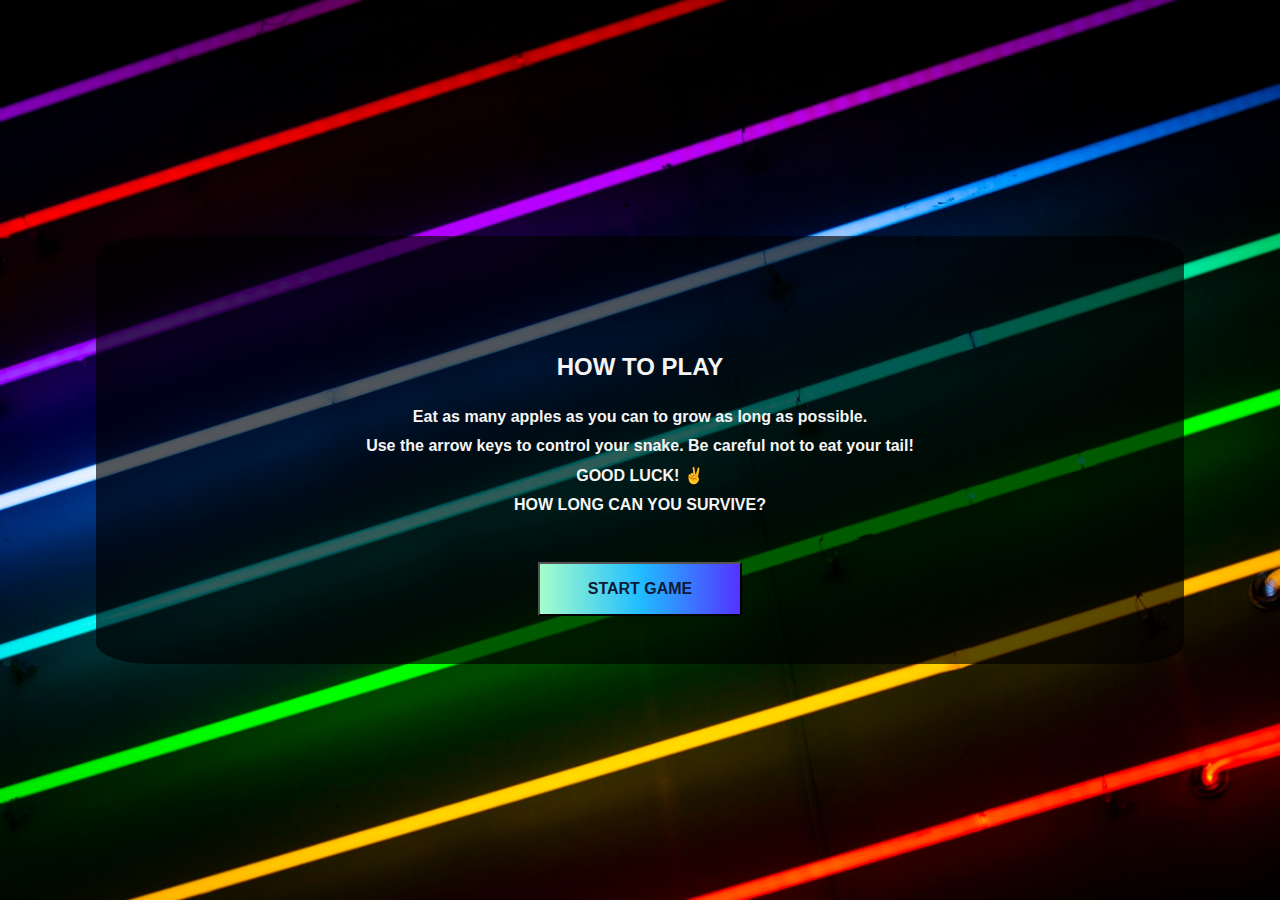
==== index.html @ dbfc1203 "pagina inicial configurada" ====
<!DOCTYPE html>
<html lang="en">
<head>
    <meta charset="UTF-8">
    <meta http-equiv="X-UA-Compatible" content="IE=edge">
    <meta name="viewport" content="width=device-width, initial-scale=1.0">
    <link rel="stylesheet" href="style.css">
    <title>Snake Game</title>
</head>
<body>
   <img src="fundo1.jpeg" alt="">
    <div class="header">
        <div class="text-block"><h1>SNAKE GAME</h1></div>
        <h2>How to Play</h2>
        <p class="p1">Eat as many apples as you can to grow as long as possible. </p> 
        <p class="p2">Use the arrow keys to control your snake. Be careful not to eat your tail! </p> 
        <P>GOOD LUCK! ✌</P>
        <p class="p3">How long can you survive?</p> 
        <button>START GAME</button>
    </div>
</body>
</html>
---- style.css ----
*{
    margin: 0;
    padding: 0;
    box-sizing: border-box;
    overflow: hidden;
}
body{
    position: absolute;
    width: 100vw;
    height: 100vh;
    color: whitesmoke;
    justify-content: center;
    display: flex;
    align-items: center;
   
}
img{
    animation: zoom 20s;
    opacity: 50;
    width: 100%;
    position: absolute;
    height: 100%;
}
.header{
    width: 85%;
    background-color: rgba(0, 0, 0, 0.644);
    text-align: center;
    position: absolute;
    font-family: 'Lucida Sans', 'Lucida Sans Regular', 'Lucida Grande', 'Lucida Sans Unicode', Geneva, Verdana, sans-serif;
    border-radius: 5%;

}
h1{
    padding: 2rem;
    background-color: rgba(0, 0, 0, 0.74);
    color: blue;
    font-size: 2rem; 
    opacity: 0;
    animation: chegandoescrita 0s 1.3s both ;
}
.text-block{
    position: relative;
    overflow: hidden;
}
.text-block:after{
    content: "";
    position: absolute;
    top: 0;
    left: 0;
    width: 100%;
    height: 100%;
    background-color:rgb(250, 248, 248);
    transform: translateX(-100%);
    animation: iniciando 0.5s 0.6s both, passando .5s 1.1s both;
}
h2{
    padding: 1rem;
    text-transform: uppercase;
}
p{
    margin-top: 0.7rem;
    font-weight: bold;
}
.p3{
    text-transform: uppercase;
    
}
button{
    padding: 1rem 3rem;
    margin-top: 3rem;
    text-transform: uppercase;
    margin-bottom: 3rem;
    color: rgb(14, 25, 56);
    font-size: 1rem;
    font-weight: bold;
    background: #5433FF;  /* fallback for old browsers */
    background: -webkit-linear-gradient(to right, #A5FECB, #20BDFF, #5433FF);  /* Chrome 10-25, Safari 5.1-6 */
    background: linear-gradient(to right, #A5FECB, #20BDFF, #5433FF); /* W3C, IE 10+/ Edge, Firefox 16+, Chrome 26+, Opera 12+, Safari 7+ */
    ;
   
}
/*-------------------------EFEITO IMAGEM DE FUNDO------------------------*/
@keyframes zoom{
    0%{
        transform: scale(1.5);
    }
    100%{
        transform: scale(1);
    }
}
@keyframes chegandoescrita{
    from{
        opacity: 0;
    }
    to{
        opacity: 1;
    }
}
@keyframes passando{
    from{
        transform: translateX(0);
    }
    to{
        transform: translateX(100%);
    }
}
@keyframes iniciando{
    from{
        width: 0%;
    }
    to{
        width: 100%;
    }
}
/*----------------------------------------------------------------------*/
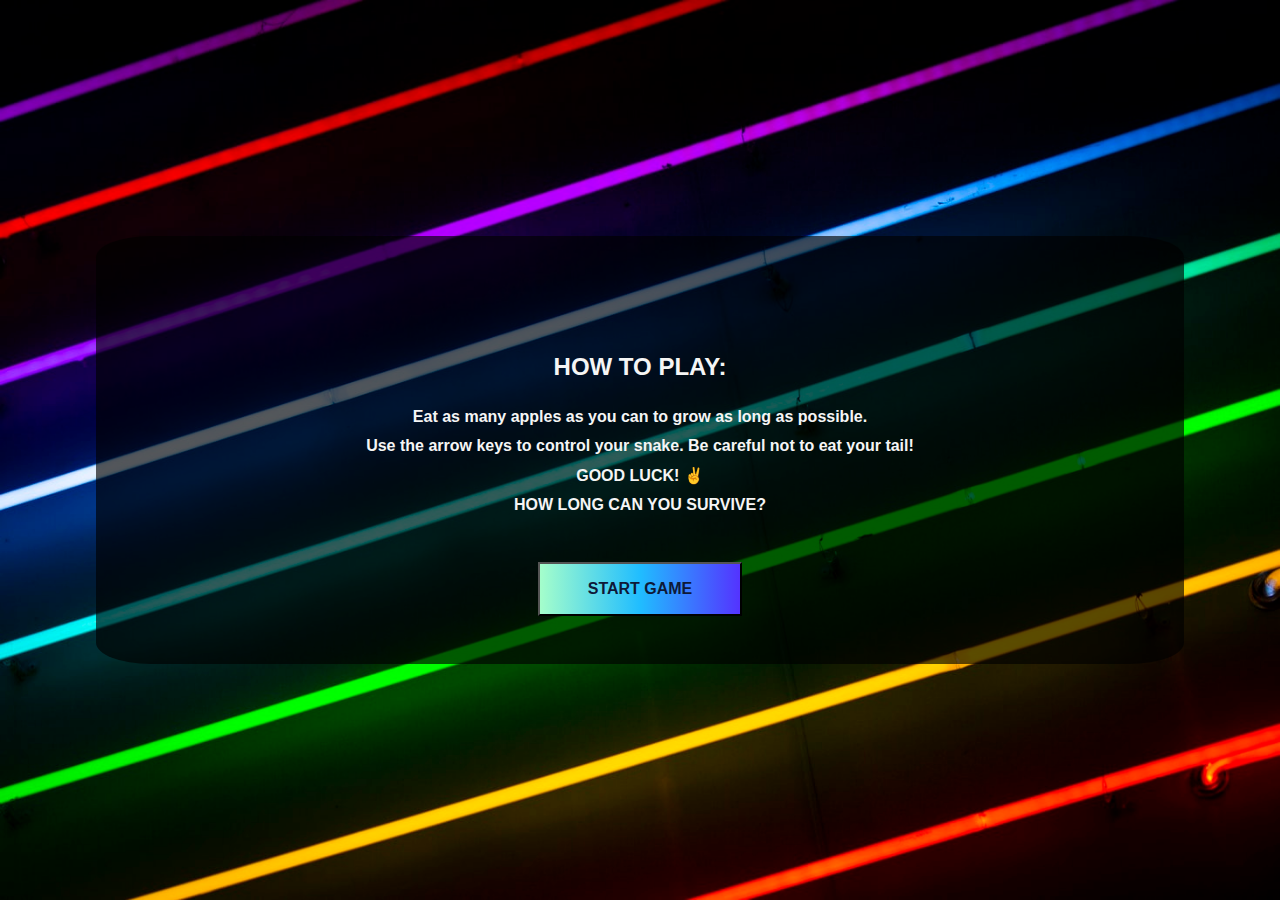
==== commit fdeb868b: "configurando jogo" ====
--- a/index.html
+++ b/index.html
@@ -7,11 +7,11 @@
     <link rel="stylesheet" href="style.css">
     <title>Snake Game</title>
 </head>
-<body>
-   <img src="fundo1.jpeg" alt="">
+<body class="index">
+   <img class="img" src="fundo1.jpeg" alt="">
     <div class="header">
         <div class="text-block"><h1>SNAKE GAME</h1></div>
-        <h2>How to Play</h2>
+        <h2>How to Play:</h2>
         <p class="p1">Eat as many apples as you can to grow as long as possible. </p> 
         <p class="p2">Use the arrow keys to control your snake. Be careful not to eat your tail! </p> 
         <P>GOOD LUCK! ✌</P>
--- a/style.css
+++ b/style.css
@@ -4,7 +4,7 @@
     box-sizing: border-box;
     overflow: hidden;
 }
-body{
+.index{
     position: absolute;
     width: 100vw;
     height: 100vh;
@@ -14,7 +14,7 @@
     align-items: center;
    
 }
-img{
+.img{
     animation: zoom 20s;
     opacity: 50;
     width: 100%;
@@ -33,7 +33,7 @@
 h1{
     padding: 2rem;
     background-color: rgba(0, 0, 0, 0.74);
-    color: blue;
+    color:red;
     font-size: 2rem; 
     opacity: 0;
     animation: chegandoescrita 0s 1.3s both ;
@@ -113,3 +113,19 @@
     }
 }
 /*----------------------------------------------------------------------*/
+/*--------------------------PAGINA JOGO.HTML------------------------------*/
+
+#stage{
+    width: 400px;
+    height: 400px;
+    position: relative;
+    top: 10%;
+}
+.jogo{
+    position: absolute;
+    width: 100vw;
+    height: 100vh;
+    color: whitesmoke;
+    justify-content: center;
+    display: flex;
+}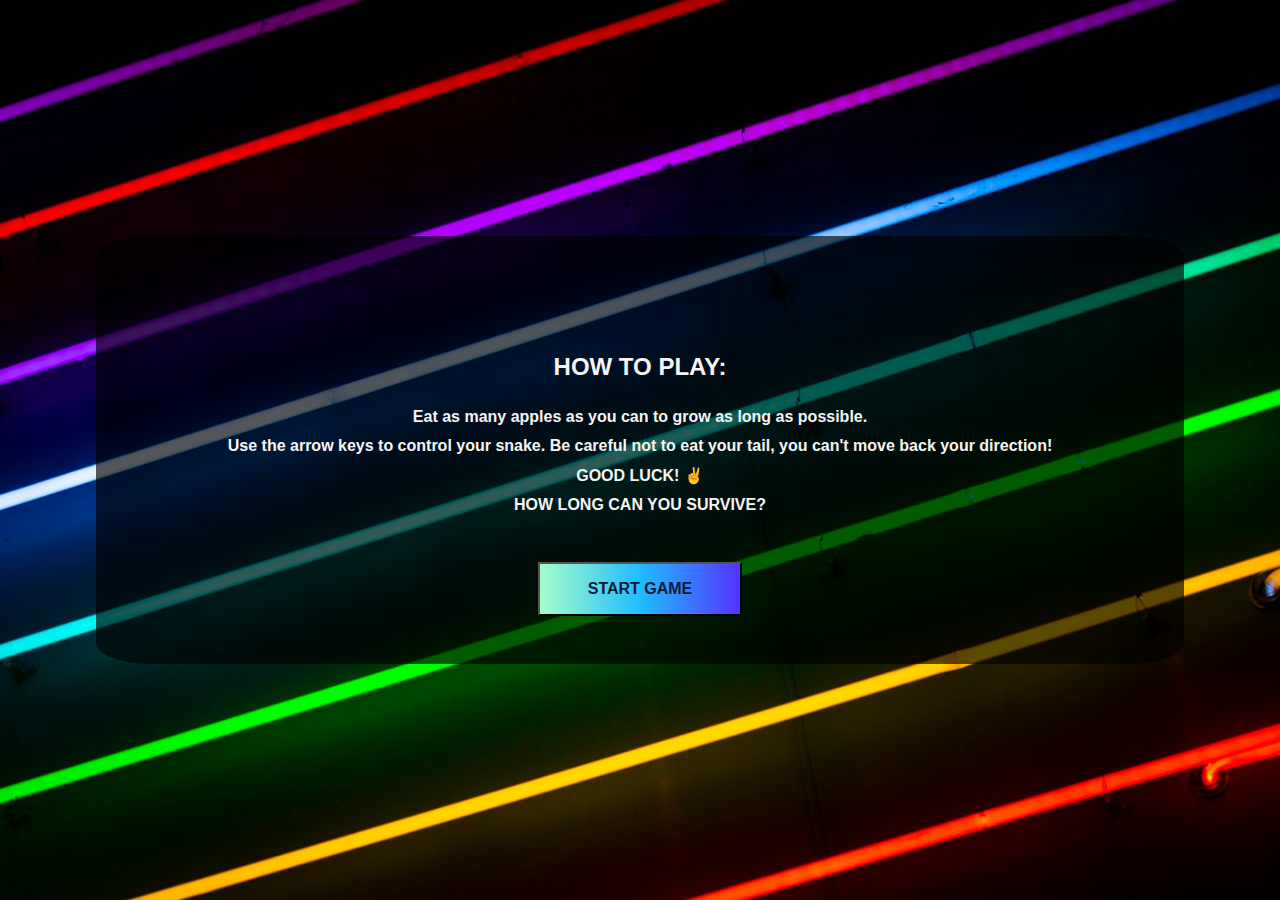
==== commit 277ec7a0: "jogo finalizando, falta responsividadee placar" ====
--- a/index.html
+++ b/index.html
@@ -10,13 +10,13 @@
 <body class="index">
    <img class="img" src="fundo1.jpeg" alt="">
     <div class="header">
-        <div class="text-block"><h1>SNAKE GAME</h1></div>
+        <div class="text-block"><h1 class="h1-index" >SNAKE GAME</h1></div>
         <h2>How to Play:</h2>
         <p class="p1">Eat as many apples as you can to grow as long as possible. </p> 
-        <p class="p2">Use the arrow keys to control your snake. Be careful not to eat your tail! </p> 
+        <p class="p2">Use the arrow keys to control your snake. Be careful not to eat your tail, you can't move back your direction! </p> 
         <P>GOOD LUCK! ✌</P>
         <p class="p3">How long can you survive?</p> 
-        <button>START GAME</button>
+        <a href="pages/jogo.html"><button>START GAME</button></a>
     </div>
 </body>
 </html>--- a/style.css
+++ b/style.css
@@ -30,7 +30,7 @@
     border-radius: 5%;
 
 }
-h1{
+.h1-index{
     padding: 2rem;
     background-color: rgba(0, 0, 0, 0.74);
     color:red;
@@ -118,7 +118,7 @@
 #stage{
     width: 400px;
     height: 400px;
-    position: relative;
+    position: absolute;
     top: 10%;
 }
 .jogo{
@@ -128,4 +128,22 @@
     color: whitesmoke;
     justify-content: center;
     display: flex;
+}
+.img-jogo{
+    animation: zoom 20s;
+    opacity: 50;
+    width: 100%;
+    position: absolute;
+    height: 100%;
+    top: 0;
+}
+.score{
+    position: relative;
+    color: whitesmoke;
+    font-family: 'Lucida Sans', 'Lucida Sans Regular', 'Lucida Grande', 'Lucida Sans Unicode', Geneva, Verdana, sans-serif;
+    top: 20px;
+}
+.div1{
+    display: flex;
+    justify-content: center;
 }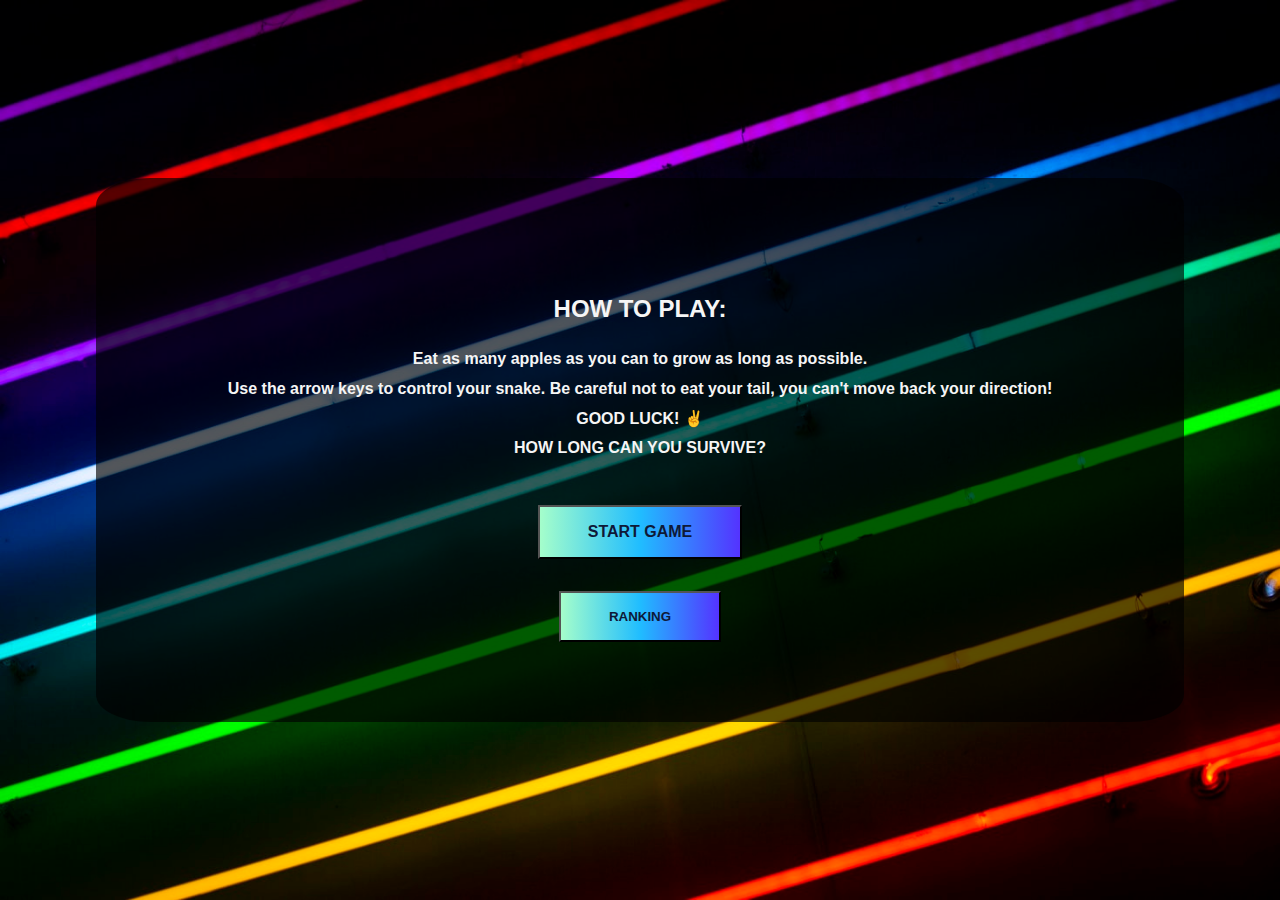
==== commit 5c8f5ad0: "adicao record" ====
--- a/index.html
+++ b/index.html
@@ -16,7 +16,8 @@
         <p class="p2">Use the arrow keys to control your snake. Be careful not to eat your tail, you can't move back your direction! </p> 
         <P>GOOD LUCK! ✌</P>
         <p class="p3">How long can you survive?</p> 
-        <a href="pages/jogo.html"><button>START GAME</button></a>
+        <a href="pages/jogo.html"><button class="button-index">START GAME</button></a><br>
+        <a href=""><button class="button-ranking">RANKING</button></a>
     </div>
 </body>
 </html>--- a/style.css
+++ b/style.css
@@ -8,7 +8,7 @@
     position: absolute;
     width: 100vw;
     height: 100vh;
-    color: whitesmoke;
+    color:whitesmoke;
     justify-content: center;
     display: flex;
     align-items: center;
@@ -49,7 +49,7 @@
     left: 0;
     width: 100%;
     height: 100%;
-    background-color:rgb(250, 248, 248);
+    background-color:green;
     transform: translateX(-100%);
     animation: iniciando 0.5s 0.6s both, passando .5s 1.1s both;
 }
@@ -65,11 +65,11 @@
     text-transform: uppercase;
     
 }
-button{
+.button-index{
     padding: 1rem 3rem;
     margin-top: 3rem;
     text-transform: uppercase;
-    margin-bottom: 3rem;
+    margin-bottom: 2rem;
     color: rgb(14, 25, 56);
     font-size: 1rem;
     font-weight: bold;
@@ -79,6 +79,16 @@
     ;
    
 }
+.button-ranking{
+    margin-bottom: 5rem;
+    padding: 1rem 3rem;
+    text-transform: uppercase;
+    color: rgb(14, 25, 56);
+    font-weight: bold;
+    background: #5433FF;  /* fallback for old browsers */
+    background: -webkit-linear-gradient(to right, #A5FECB, #20BDFF, #5433FF);  /* Chrome 10-25, Safari 5.1-6 */
+    background: linear-gradient(to right, #A5FECB, #20BDFF, #5433FF); /* W3C, IE 10+/ Edge, Firefox 16+, Chrome 26+, Opera 12+, Safari 7+ */
+}
 /*-------------------------EFEITO IMAGEM DE FUNDO------------------------*/
 @keyframes zoom{
     0%{
@@ -116,10 +126,17 @@
 /*--------------------------PAGINA JOGO.HTML------------------------------*/
 
 #stage{
-    width: 400px;
-    height: 400px;
-    position: absolute;
-    top: 10%;
+    width: 600px;
+    height: 600px;
+    position: absolute;
+    top: 2%;
+}
+.body-jogo{
+    display: flex;
+    justify-content: center;
+    height: 100vh;
+    width: 100vw;
+    overflow: hidden;
 }
 .jogo{
     position: absolute;
@@ -128,6 +145,7 @@
     color: whitesmoke;
     justify-content: center;
     display: flex;
+    overflow: hidden;
 }
 .img-jogo{
     animation: zoom 20s;
@@ -137,13 +155,52 @@
     height: 100%;
     top: 0;
 }
-.score{
+.div1{
+    display: flex;
+    justify-content: center;
+}
+.button{
     position: relative;
-    color: whitesmoke;
-    font-family: 'Lucida Sans', 'Lucida Sans Regular', 'Lucida Grande', 'Lucida Sans Unicode', Geneva, Verdana, sans-serif;
-    top: 20px;
-}
-.div1{
-    display: flex;
-    justify-content: center;
+    top: 70%;
+    text-align: center;
+}
+.button2, .button3{
+    margin-right: 2px;
+    margin-left: 2px;
+}
+.button1, .button2, .button3, .button4{
+    color: rgb(251, 252, 253);
+    font-size: 2rem;
+    font-weight: bold;
+    padding: 1rem 3rem;
+    text-transform: uppercase;
+    background-color: rgba(0, 0, 0, 0.288);
+
+}
+@media (max-width:700px){
+    #stage{
+        width: 400px;
+        height: 400px;
+        position: absolute;
+    }
+    .jogo{
+        top: -2%;
+    }
+    .button{
+        top: 60%;
+    }
+    .button2, .button3{
+        margin-right: 60px;
+        margin-left: 60px;
+    }
+    .button1, .button2, .button3, .button4{
+        padding: 0.6rem 1rem;
+    }
+@media (max-width:393px){
+    #stage{
+        width: 350px;
+        height: 350px;
+    }
+}
+
 }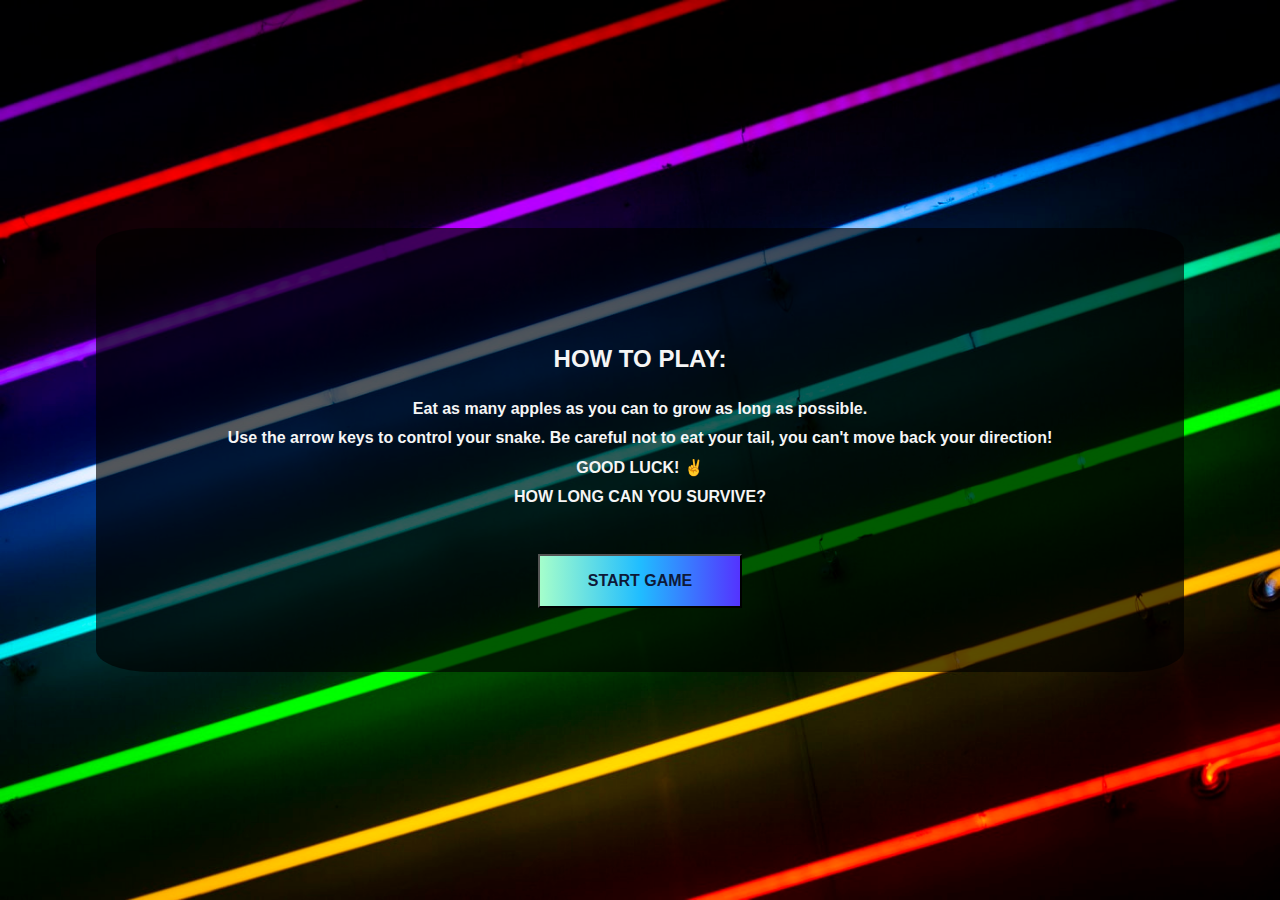
==== commit 3332b7ff: "finalizando jogo" ====
--- a/index.html
+++ b/index.html
@@ -17,7 +17,6 @@
         <P>GOOD LUCK! ✌</P>
         <p class="p3">How long can you survive?</p> 
         <a href="pages/jogo.html"><button class="button-index">START GAME</button></a><br>
-        <a href=""><button class="button-ranking">RANKING</button></a>
     </div>
 </body>
 </html>--- a/style.css
+++ b/style.css
@@ -69,7 +69,7 @@
     padding: 1rem 3rem;
     margin-top: 3rem;
     text-transform: uppercase;
-    margin-bottom: 2rem;
+    margin-bottom: 4rem;
     color: rgb(14, 25, 56);
     font-size: 1rem;
     font-weight: bold;
@@ -79,16 +79,7 @@
     ;
    
 }
-.button-ranking{
-    margin-bottom: 5rem;
-    padding: 1rem 3rem;
-    text-transform: uppercase;
-    color: rgb(14, 25, 56);
-    font-weight: bold;
-    background: #5433FF;  /* fallback for old browsers */
-    background: -webkit-linear-gradient(to right, #A5FECB, #20BDFF, #5433FF);  /* Chrome 10-25, Safari 5.1-6 */
-    background: linear-gradient(to right, #A5FECB, #20BDFF, #5433FF); /* W3C, IE 10+/ Edge, Firefox 16+, Chrome 26+, Opera 12+, Safari 7+ */
-}
+
 /*-------------------------EFEITO IMAGEM DE FUNDO------------------------*/
 @keyframes zoom{
     0%{
@@ -174,8 +165,8 @@
     font-weight: bold;
     padding: 1rem 3rem;
     text-transform: uppercase;
-    background-color: rgba(0, 0, 0, 0.288);
-
+    background-color: rgba(0, 0, 0, 0);
+    border-color: rgba(255, 255, 240, 0);
 }
 @media (max-width:700px){
     #stage{
@@ -189,18 +180,31 @@
     .button{
         top: 60%;
     }
-    .button2, .button3{
+    .button2{
         margin-right: 60px;
+    }
+    
+    .button3{
+        
         margin-left: 60px;
     }
     .button1, .button2, .button3, .button4{
-        padding: 0.6rem 1rem;
-    }
+        padding: 0.7rem 2rem;
+    }
+
+}
 @media (max-width:393px){
     #stage{
         width: 350px;
         height: 350px;
     }
 }
-
+@media (max-width:300px){
+    #stage{
+        width: 280px;
+        height: 280px;
+    }
+.button1, .button2, .button3, .button4{
+    padding: 0.7rem 1rem;
+}
 }